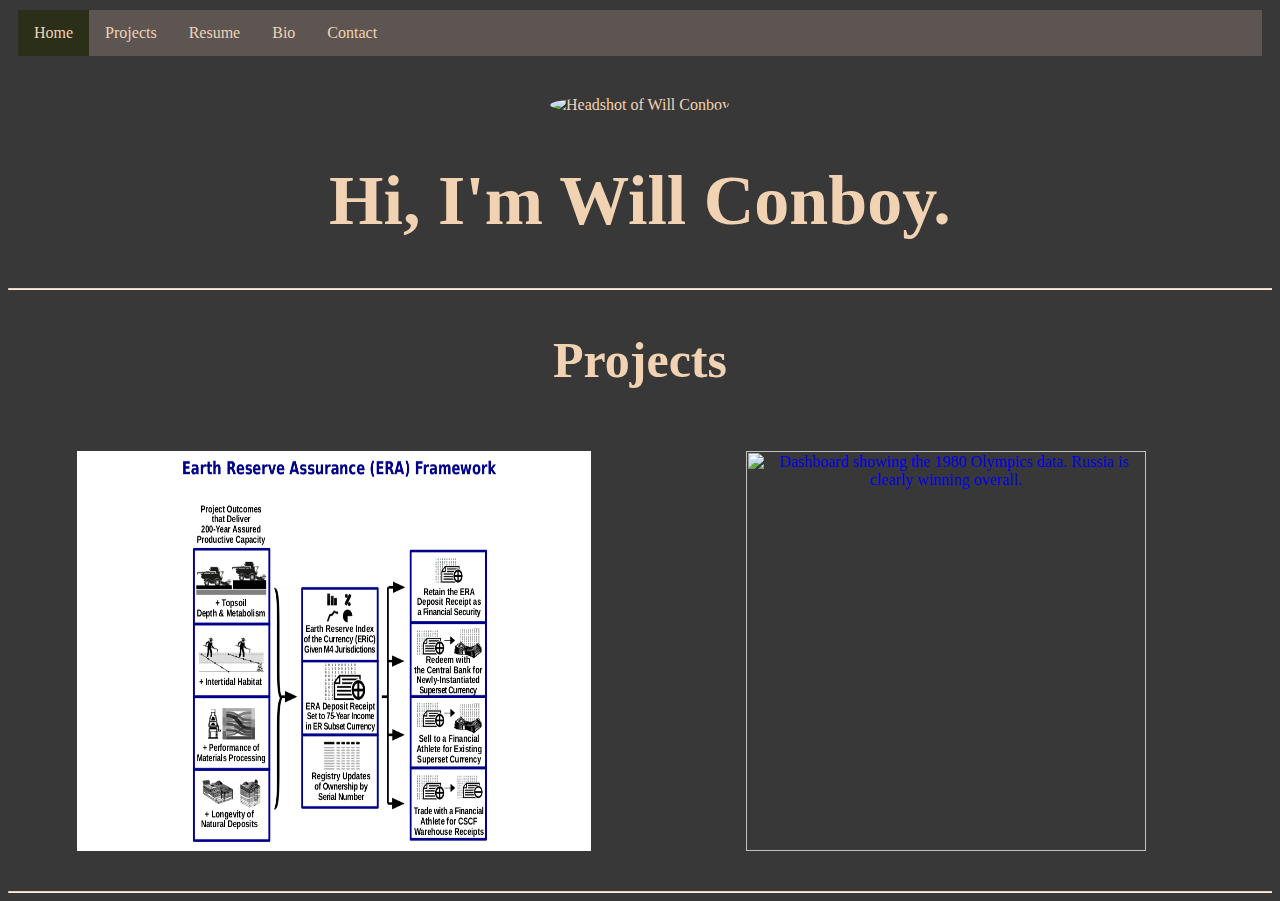
==== index.html @ b1ce7126 "Initialize" ====
<html>
    <head>
        <title>Will Conboy</title>
        <link rel="stylesheet" type="text/css" href="styles.css"/>
    </head>
    <body>
        <header>
            <ul>
                <li><a href="index.html" aria-current="true" id="current">Home</a></li>
                <li><a href="project.html">Projects</a></li>
                <li><a href="resume.html">Resume</a></li>
                <li><a href="bio.html">Bio</a></li>
                <li><a href="contact.html">Contact</a></li>
            </ul>
        </header>
        <main>
            <section id="personal-info">
                <img src = "images/headshot.jpg" alt="Headshot of Will Conboy" class="headshot-image">
                <h1>Hi, I'm Will Conboy.</h1>
            </section>
            <hr>
            <h2>Projects</h2>
            <section class="projects">
                <div id="project-half">
                    <a  href="project.html"> <img src="images/ERA-diagram-cropped.png" alt="Screenshot of diagram showing the flow of information within the project" class="era-image"> </a>
                </div>
                <div id="project-half">
                    <a  href="project.html"><img src="images/olympics.jpg" alt="Dashboard showing the 1980 Olympics data. Russia is clearly winning overall." class="olympics-image"></a>
                </div>
            </section>
            <hr>
            
        </main>
</html>
---- styles.css ----
body {
	background-color: #383838;
	color: #F1D3B3;
	text-align: center;
}

ul {
  list-style-type: none;
  margin: 10px;
  padding: 0;
  overflow: hidden;
  background-color: #5C5552;
}

li {
  float: left;
}

li a {
  display: block;
  color: #F1D3B3;
  text-align: center;
  padding: 14px 16px;
  text-decoration: none;
}
h1 {
	font-size: 70px;
}
h2 {
	font-size:50px;
}

/* Change the link color to #111 (black) on hover */
li a:hover {
  background-color: #111;
}

hr {
	border-top: 1px solid #F1D3B3;
}

[aria-current ='true']{
	background-color:#2b2e19;
}

#personal-info img {
	max-width: 15%;
	border-radius: 50%;  
	height: auto;  
	margin-top: 30px;
}

.projects, .project-page, .columns{
  display: flex;
  margin: 20px;
}

#project-half {
  flex: 1;
  margin:20px;
}

#project-text {
	flex:1;
	text-align: left;
	font-size: 25px;
	margin: auto;
}

#project-text2 {
	flex:1;
	text-align: right;
	font-size: 25px;
	margin: auto;
}

.project-page img {
	max-width: 90%;
	margin: 10px;
}

.projects img {
	height: 400px;
	max-width: 90%;
}

.projects img:hover {
	height: 450px;
	max-width: 90%;
}

iframe {
	max-width: 90%;
	height: 850px;
}

.map {
	max-width: 50%;
}

.bio {
	text-align: left;
	max-width:80%;
	margin-bottom:30px;
	margin-left: 40px;
	font-size: 20px;
}

#column{
	flex:1;
}

#column img:hover {
	width: 250px;
}

h4 {
	font-size: 30px;
	color: #86b4ba;
	text-decoration: none;
}
h4:hover{
	font-size: 32px;
}

a{
	text-decoration: none;
}
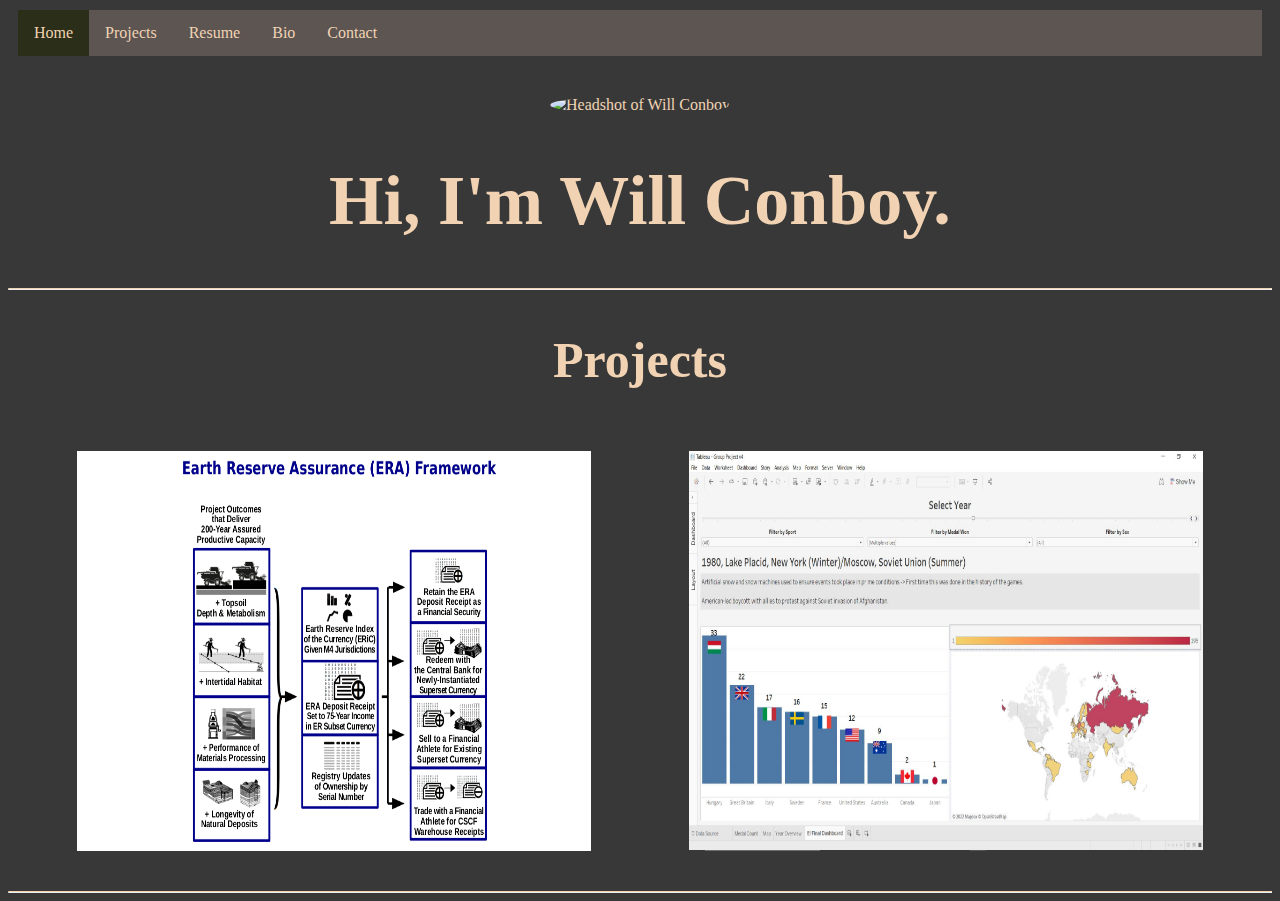
==== commit faf49708: "Possible fix" ====
--- a/index.html
+++ b/index.html
@@ -25,7 +25,7 @@
                     <a  href="project.html"> <img src="images/ERA-diagram-cropped.png" alt="Screenshot of diagram showing the flow of information within the project" class="era-image"> </a>
                 </div>
                 <div id="project-half">
-                    <a  href="project.html"><img src="images/olympics.jpg" alt="Dashboard showing the 1980 Olympics data. Russia is clearly winning overall." class="olympics-image"></a>
+                    <a  href="project.html"><img src="images/olympics.JPG" alt="Dashboard showing the 1980 Olympics data. Russia is clearly winning overall." class="olympics-image"></a>
                 </div>
             </section>
             <hr>
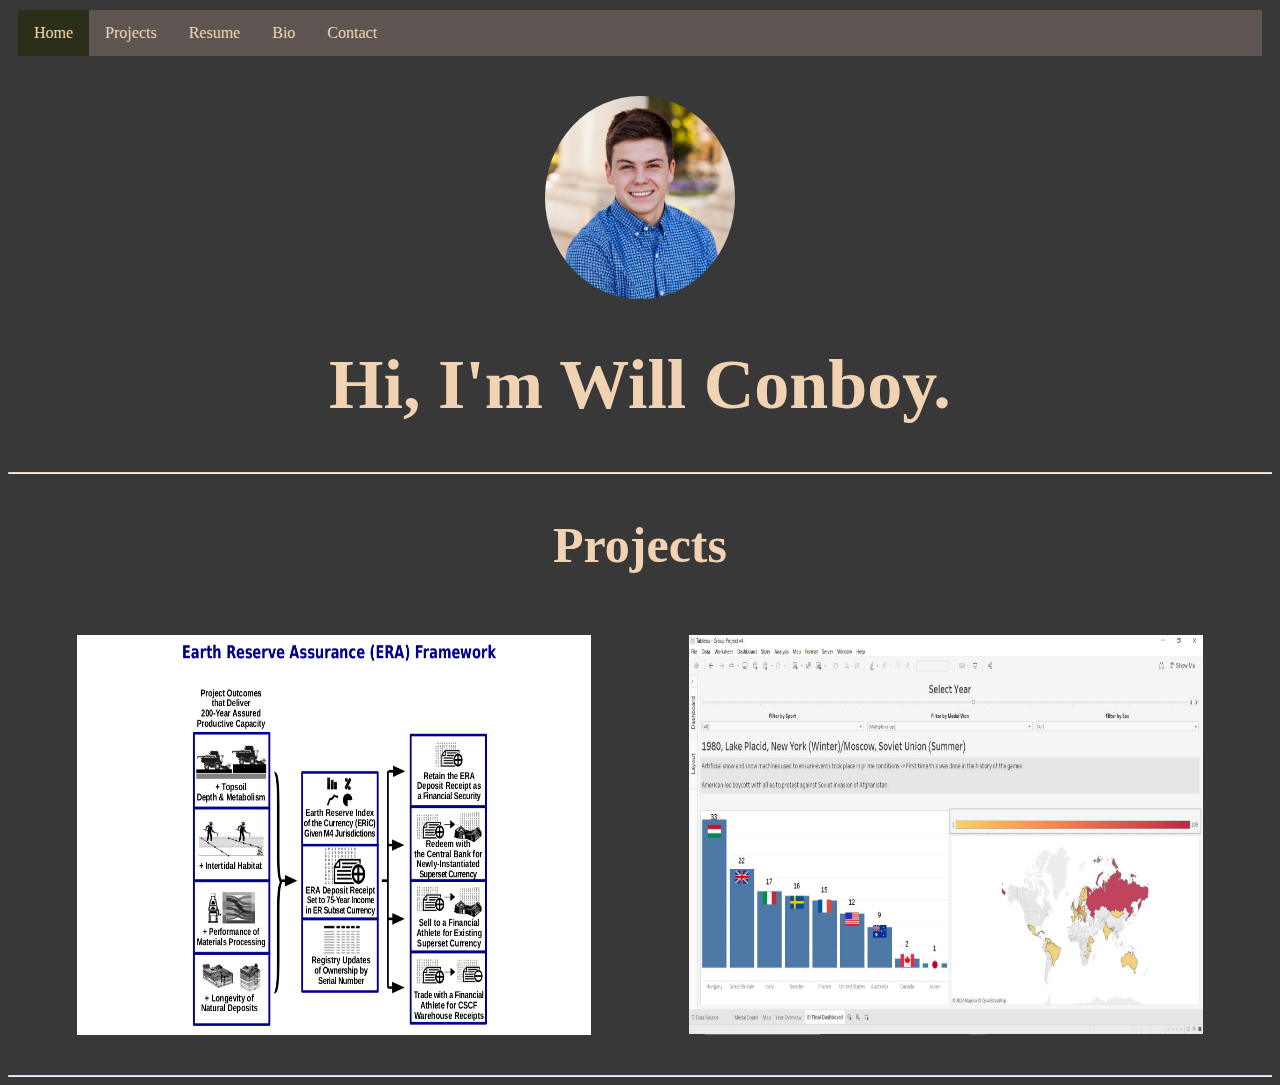
==== commit 22e3e319: "Figured it out" ====
--- a/index.html
+++ b/index.html
@@ -15,7 +15,7 @@
         </header>
         <main>
             <section id="personal-info">
-                <img src = "images/headshot.jpg" alt="Headshot of Will Conboy" class="headshot-image">
+                <img src = "images/headshot.JPG" alt="Headshot of Will Conboy" class="headshot-image">
                 <h1>Hi, I'm Will Conboy.</h1>
             </section>
             <hr>
